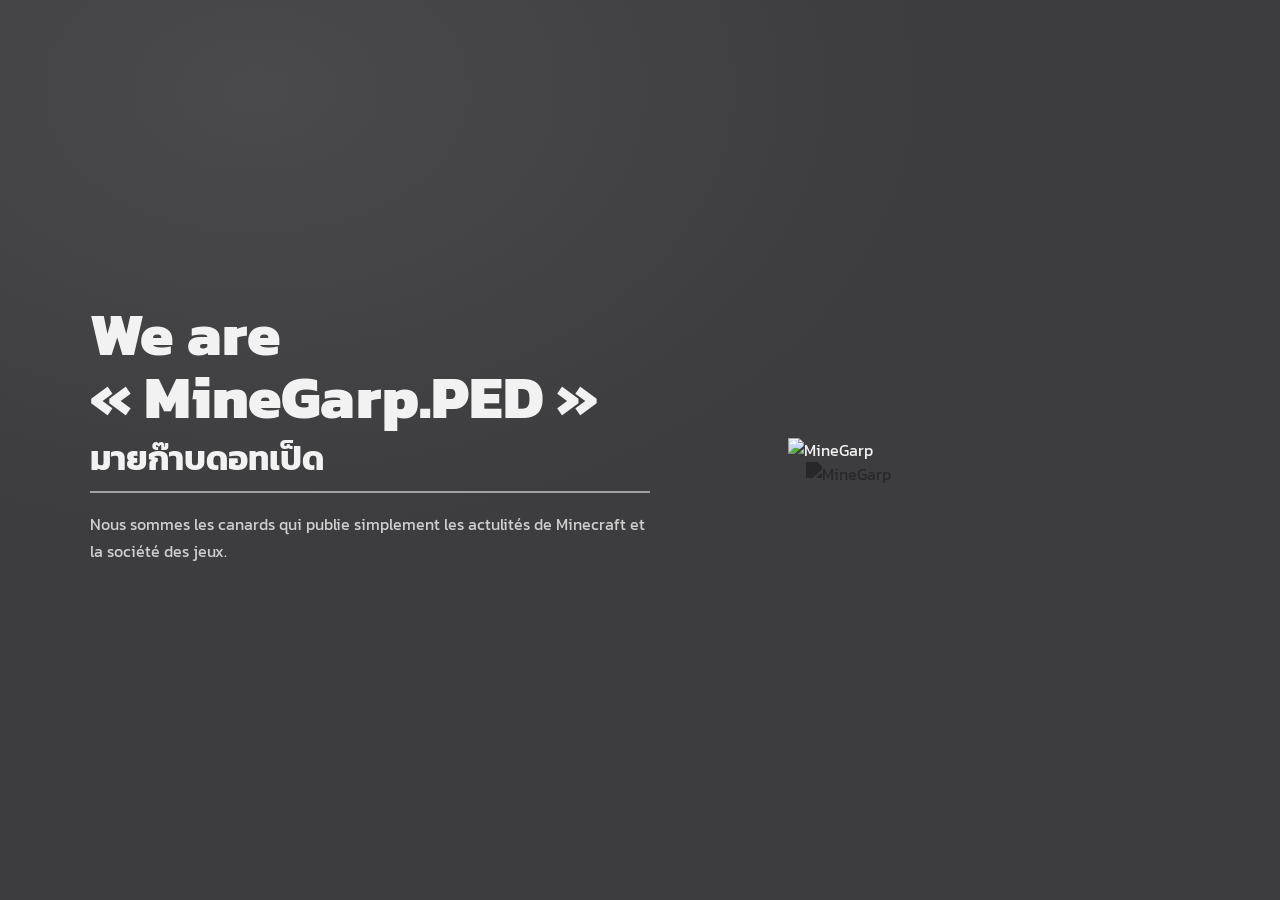
==== index.html @ 5e66fe19 "Update index.html" ====
<!DOCTYPE html>
<html lang="fr" data-qb-installed="true">
    <head>
        <meta charset="UTF-8">
        <meta name="viewport" content="width-device-width, initial-scale=1">
        <title>Accueil — MineGarp</title>
        <link rel="preconnect" href="https://fonts.googleapis.com">
        <link rel="preconnect" href="https://fonts.gstatic.com" crossorigin>
        <link href="https://fonts.googleapis.com/css2?family=Kanit:wght@300;400;600;700;800&display=swap" rel="stylesheet">
        <style>
      :root {
        --bg: #3d3d3f;
        --panel: #2f2f31;
        --text: #f2f2f2;
        --muted: #cfcfcf;
        --accent: #e5e5e5;
      }

      * {
        box-sizing: border-box;
      }

      body {
        margin: 0;
        min-height: 100vh;
        display: flex;
        align-items: center;
        justify-content: center;
        font-family: "Kanit", "Noto Sans Thai", "Segoe UI", system-ui, sans-serif;
        background: radial-gradient(1200px 800px at 20% 10%, #4a4a4d 0%, var(--bg) 55%);
        color: var(--text);
      }

      .page {
        width: min(1100px, 92vw);
        display: grid;
        grid-template-columns: 1.1fr 0.9fr;
        align-items: center;
        gap: 24px;
        padding: 32px 0;
      }

      .delta {
        max-width: 560px;
      }

      h1 {
        margin: 0 0 4px;
        font-size: clamp(36px, 6vw, 60px);
        line-height: 1.05;
        font-weight: 800;
        letter-spacing: 0.2px;
      }

      .soustitre {
        display: flex;
        flex-direction: column;
        gap: 8px;
        margin-bottom: 18px;
      }

      .sousnom {
        font-size: clamp(22px, 3.2vw, 34px);
        font-weight: 700;
      }

      .ligne {
        height: 2px;
        width: 100%;
        background: var(--accent);
        opacity: 0.6;
      }

      .description {
        font-size: 16px;
        line-height: 1.7;
        color: var(--muted);
        margin: 0 0 32px;
      }

      .social {
        font-size: 16px;
        line-height: 1.8;
      }

      .social strong {
        display: block;
        margin-bottom: 12px;
        font-weight: 700;
      }

      .social-description {
        margin: 0 0 14px;
        color: var(--muted);
      }

      .social-buttons {
        display: grid;
        grid-template-columns: repeat(2, minmax(0, 1fr));
        gap: 6px;
        margin-bottom: 18px;
      }

      .button {
        display: inline-flex;
        align-items: center;
        gap: 10px;
        padding: 2px 0;
        text-decoration: none;
        color: var(--muted);
        border: none;
        background: transparent;
        transition: transform 0.2s ease, color 0.2s ease;
        animation: fade-up 0.5s ease both;
      }

      .button:hover {
        transform: translateY(-1px);
        color: var(--accent);
      }

      .icon {
        width: 18px;
        height: 18px;
        color: var(--muted);
        flex: 0 0 auto;
      }

      .button:hover .icon {
        color: var(--accent);
      }

      .button span {
        position: relative;
      }

      .button span::after {
        content: "";
        position: absolute;
        left: 0;
        bottom: -2px;
        width: 100%;
        height: 1px;
        background: currentColor;
        opacity: 0;
        transform: scaleX(0.6);
        transform-origin: left;
        transition: opacity 0.2s ease, transform 0.2s ease;
      }

      .button:hover span::after {
        opacity: 0.5;
        transform: scaleX(1);
      }

      .social-buttons .button:nth-child(1) { animation-delay: 0.04s; }
      .social-buttons .button:nth-child(2) { animation-delay: 0.08s; }
      .social-buttons .button:nth-child(3) { animation-delay: 0.12s; }
      .social-buttons .button:nth-child(4) { animation-delay: 0.16s; }
      .social-buttons .button:nth-child(5) { animation-delay: 0.2s; }
      .social-buttons .button:nth-child(6) { animation-delay: 0.24s; }
      .social-buttons .button:nth-child(7) { animation-delay: 0.28s; }
      .social-buttons .button:nth-child(8) { animation-delay: 0.32s; }
      .social-buttons .button:nth-child(9) { animation-delay: 0.36s; }

      .footer-note {
        margin-top: 12px;
        font-size: 13px;
        color: var(--muted);
      }

      .contact-card {
        margin-top: 26px;
        background: linear-gradient(180deg, #3a3a3c, #303033);
        border-radius: 12px;
        padding: 18px 20px;
        box-shadow: 0 8px 30px rgba(0, 0, 0, 0.35);
        border: 1px solid rgba(255, 255, 255, 0.05);
        display: block;
        text-decoration: none;
        color: inherit;
        transition: transform 0.2s ease, border-color 0.2s ease;
      }

      .contact-card:hover {
        transform: translateY(-1px);
        border-color: rgba(255, 255, 255, 0.2);
      }

      .contact-title {
        font-size: 14px;
        letter-spacing: 1px;
        color: var(--muted);
        margin-bottom: 6px;
      }

      .contact-email {
        font-size: 22px;
        font-weight: 700;
      }

      .mascot-wrap {
        display: flex;
        align-items: center;
        justify-content: center;
      }

      .mascot {
        width: min(320px, 70vw);
        height: auto;
        filter: drop-shadow(18px 24px 0 rgba(0, 0, 0, 0.35));
        animation: float-in 0.8s ease 0.1s both;
      }

      .hero {
        animation: fade-up 0.6s ease both;
      }

      @keyframes fade-up {
        from {
          opacity: 0;
          transform: translateY(10px);
        }
        to {
          opacity: 1;
          transform: translateY(0);
        }
      }

      @keyframes float-in {
        from {
          opacity: 0;
          transform: translateY(12px) scale(0.98);
        }
        to {
          opacity: 1;
          transform: translateY(0) scale(1);
        }
      }

      @media (prefers-reduced-motion: reduce) {
        .hero,
        .mascot,
        .button {
          animation: none;
        }

        .button {
          transition: none;
        }
      }

      @media (max-width: 900px) {
        body {
          align-items: flex-start;
        }

        .page {
          grid-template-columns: 1fr;
          padding: 48px 0 64px;
        }

        .mascot-wrap {
          order: -1;
          justify-content: flex-start;
        }

        .mascot {
          width: min(260px, 70vw);
        }
      }
    </style>
    </head>
    <body>
        <main class="page">
            <section class="delta">
                <h1>We are <br>« MineGarp.PED »</h1>
                <div class="soustitre">
                    <div class="sousnom">มายก๊าบดอทเป็ด</div>
                    <div class="ligne"></div>
                </div>
                <p class="description">Nous sommes les canards qui publie simplement les actulités de Minecraft et la société des jeux.</p>
            </section>
             <div class="mascot-wrap">
                <img class="mascot" src="assets/MineGarp-no-BG.png" alt="MineGarp">
             </div>
        </main>
    </body>
</html>
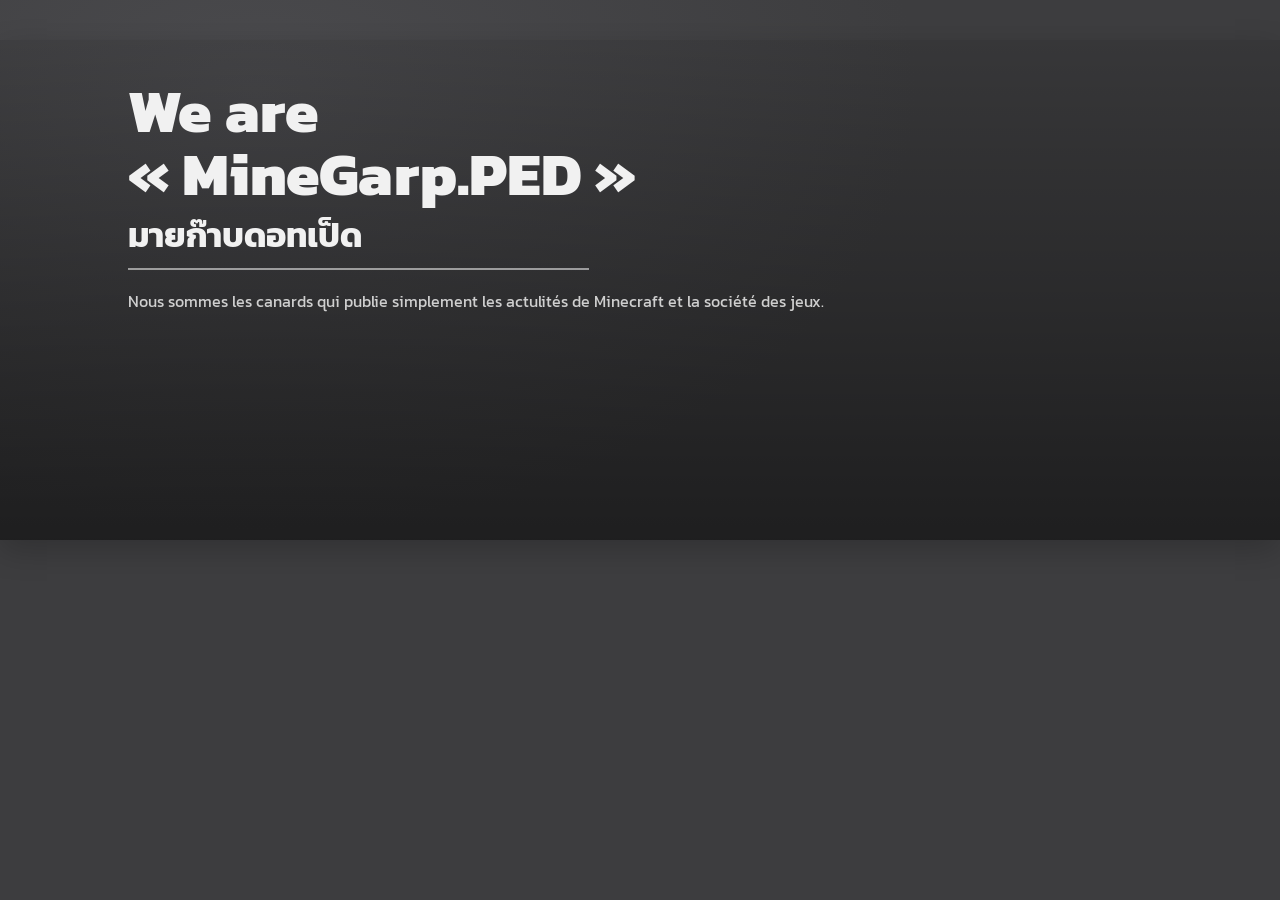
==== commit 7acf981b: "Update index.html" ====
--- a/index.html
+++ b/index.html
@@ -22,13 +22,41 @@
 
       body {
         margin: 0;
+        padding: 0;
         min-height: 100vh;
-        display: flex;
-        align-items: center;
-        justify-content: center;
+        display: block; 
         font-family: "Kanit", "Noto Sans Thai", "Segoe UI", system-ui, sans-serif;
         background: radial-gradient(1200px 800px at 20% 10%, #4a4a4d 0%, var(--bg) 55%);
         color: var(--text);
+        overflow-x: hidden;
+      }
+
+      .container {
+        display: flex;
+        flex-direction: column;
+        align-items: center;
+        padding: 40px 0;
+      }
+
+      .text-bg-shape {
+        width: 100%;
+        margin-top: 0;
+        margin-left: 0;
+        margin-right: 0;
+
+        min-height: 500px;
+        background-image: url('BannerPED.png'); 
+        background-size: cover; 
+        background-position: center;
+        background-repeat: no-repeat;
+        background: linear-gradient(rgba(0, 0, 0, 0.1), rgba(0, 0, 0, 0.5)), url('images/BannerPed.png');
+        background-size: cover;
+        background-position: center;
+        color: #F1F1F1; /* ต้องใส่สีเข้มเพราะพื้นหลังสว่าง */
+        padding: 40px 10%;
+        margin-bottom: 50px; /* ระยะห่างก่อนถึงเนื้อหาถัดไป */
+        border-radius: 0px;
+        box-shadow: 0 10px 30px rgba(0,0,0,0.2);
       }
 
       .page {
@@ -44,6 +72,14 @@
         max-width: 560px;
       }
 
+      .content-box {
+        padding-top: 100px;
+        padding-bottom: 100px;
+        background: #f4f4f4;
+        color: #333;
+        text-align: center;
+      }
+
       h1 {
         margin: 0 0 4px;
         font-size: clamp(36px, 6vw, 60px);
@@ -62,6 +98,13 @@
       .sousnom {
         font-size: clamp(22px, 3.2vw, 34px);
         font-weight: 700;
+      }
+
+      .ligne-top {
+        height: 2px;
+        width: 45%;
+        background: var(--accent);
+        opacity: 0.6;
       }
 
       .ligne {
@@ -272,18 +315,15 @@
     </style>
     </head>
     <body>
-        <main class="page">
-            <section class="delta">
-                <h1>We are <br>« MineGarp.PED »</h1>
-                <div class="soustitre">
-                    <div class="sousnom">มายก๊าบดอทเป็ด</div>
-                    <div class="ligne"></div>
-                </div>
-                <p class="description">Nous sommes les canards qui publie simplement les actulités de Minecraft et la société des jeux.</p>
-            </section>
-             <div class="mascot-wrap">
-                <img class="mascot" src="assets/MineGarp-no-BG.png" alt="MineGarp">
-             </div>
-        </main>
-    </body>
-</html>
+  <div class="container"> 
+    
+    <div class="text-bg-shape">
+      <h1>We are <br>« MineGarp.PED »</h1>
+        <div class="soustitre">
+          <div class="sousnom">มายก๊าบดอทเป็ด</div>
+          <div class="ligne-top"></div>
+        </div>
+        <p class="description">Nous sommes les canards qui publie simplement les actulités de Minecraft et la société des jeux.</p>
+    </div>
+  </div>
+</body>
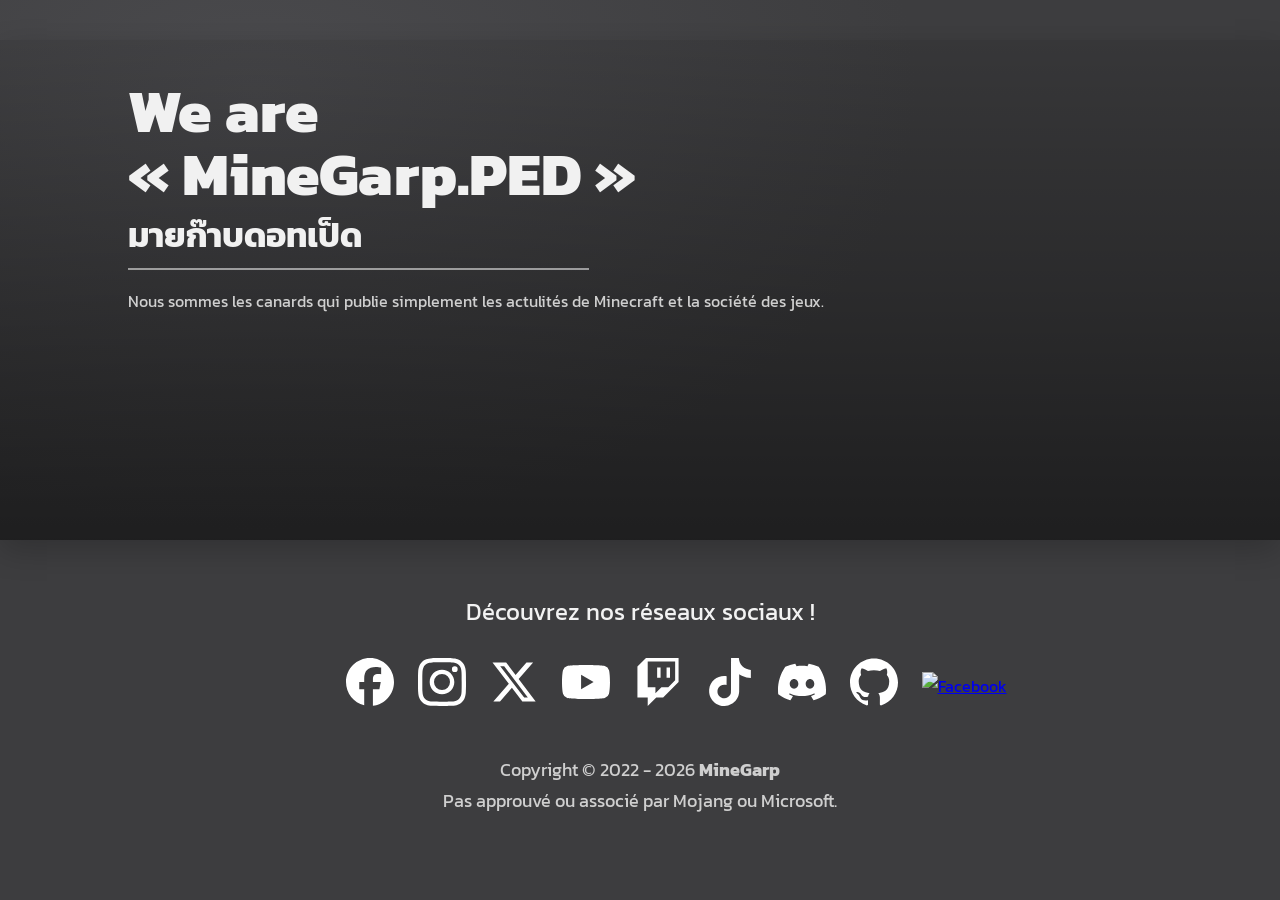
==== commit 2e2ac38a: "Update index.html" ====
--- a/index.html
+++ b/index.html
@@ -49,7 +49,7 @@
         background-size: cover; 
         background-position: center;
         background-repeat: no-repeat;
-        background: linear-gradient(rgba(0, 0, 0, 0.1), rgba(0, 0, 0, 0.5)), url('images/BannerPed.png');
+        background: linear-gradient(rgba(0, 0, 0, 0.1), rgba(0, 0, 0, 0.5)), url('BannerPED.png');
         background-size: cover;
         background-position: center;
         color: #F1F1F1; /* ต้องใส่สีเข้มเพราะพื้นหลังสว่าง */
@@ -88,6 +88,14 @@
         letter-spacing: 0.2px;
       }
 
+      .h2 {
+        margin: 0 0 4px;
+        font-size: clamp(36px, 6vw, 60px);
+        line-height: 1.05;
+        font-weight: 800;
+        letter-spacing: 0.2px;
+      }
+
       .soustitre {
         display: flex;
         flex-direction: column;
@@ -120,198 +128,48 @@
         color: var(--muted);
         margin: 0 0 32px;
       }
-
-      .social {
+      
+      .titlelink {
+        font-size: 24px;
+        text-align: center;
+        padding-bottom: 25px;
+      }
+
+      .socialmedia {
         font-size: 16px;
         line-height: 1.8;
-      }
-
-      .social strong {
+        align-items: center;
+      }
+
+      .socialbuttons {
         display: block;
-        margin-bottom: 12px;
-        font-weight: 700;
-      }
-
-      .social-description {
-        margin: 0 0 14px;
+        width: 48px;  /* ลองปรับตัวเลขนี้ */
+        color: white;
+      }
+
+      .social-icon svg {
+        width: 100%;
+        height: auto;
+        display: block;
+        color: white;
+      }
+
+      .social-link {
+        display: flex;
+        align-items: center;
+        gap: 24px;
+        flex-wrap: nowrap;
+      }
+
+      .foot {
+        font-size: 18px;
+        line-height: 1.7;
         color: var(--muted);
-      }
-
-      .social-buttons {
-        display: grid;
-        grid-template-columns: repeat(2, minmax(0, 1fr));
-        gap: 6px;
-        margin-bottom: 18px;
-      }
-
-      .button {
-        display: inline-flex;
-        align-items: center;
-        gap: 10px;
-        padding: 2px 0;
-        text-decoration: none;
-        color: var(--muted);
-        border: none;
-        background: transparent;
-        transition: transform 0.2s ease, color 0.2s ease;
-        animation: fade-up 0.5s ease both;
-      }
-
-      .button:hover {
-        transform: translateY(-1px);
-        color: var(--accent);
-      }
-
-      .icon {
-        width: 18px;
-        height: 18px;
-        color: var(--muted);
-        flex: 0 0 auto;
-      }
-
-      .button:hover .icon {
-        color: var(--accent);
-      }
-
-      .button span {
-        position: relative;
-      }
-
-      .button span::after {
-        content: "";
-        position: absolute;
-        left: 0;
-        bottom: -2px;
-        width: 100%;
-        height: 1px;
-        background: currentColor;
-        opacity: 0;
-        transform: scaleX(0.6);
-        transform-origin: left;
-        transition: opacity 0.2s ease, transform 0.2s ease;
-      }
-
-      .button:hover span::after {
-        opacity: 0.5;
-        transform: scaleX(1);
-      }
-
-      .social-buttons .button:nth-child(1) { animation-delay: 0.04s; }
-      .social-buttons .button:nth-child(2) { animation-delay: 0.08s; }
-      .social-buttons .button:nth-child(3) { animation-delay: 0.12s; }
-      .social-buttons .button:nth-child(4) { animation-delay: 0.16s; }
-      .social-buttons .button:nth-child(5) { animation-delay: 0.2s; }
-      .social-buttons .button:nth-child(6) { animation-delay: 0.24s; }
-      .social-buttons .button:nth-child(7) { animation-delay: 0.28s; }
-      .social-buttons .button:nth-child(8) { animation-delay: 0.32s; }
-      .social-buttons .button:nth-child(9) { animation-delay: 0.36s; }
-
-      .footer-note {
-        margin-top: 12px;
-        font-size: 13px;
-        color: var(--muted);
-      }
-
-      .contact-card {
-        margin-top: 26px;
-        background: linear-gradient(180deg, #3a3a3c, #303033);
-        border-radius: 12px;
-        padding: 18px 20px;
-        box-shadow: 0 8px 30px rgba(0, 0, 0, 0.35);
-        border: 1px solid rgba(255, 255, 255, 0.05);
-        display: block;
-        text-decoration: none;
-        color: inherit;
-        transition: transform 0.2s ease, border-color 0.2s ease;
-      }
-
-      .contact-card:hover {
-        transform: translateY(-1px);
-        border-color: rgba(255, 255, 255, 0.2);
-      }
-
-      .contact-title {
-        font-size: 14px;
-        letter-spacing: 1px;
-        color: var(--muted);
-        margin-bottom: 6px;
-      }
-
-      .contact-email {
-        font-size: 22px;
-        font-weight: 700;
-      }
-
-      .mascot-wrap {
-        display: flex;
-        align-items: center;
-        justify-content: center;
-      }
-
-      .mascot {
-        width: min(320px, 70vw);
-        height: auto;
-        filter: drop-shadow(18px 24px 0 rgba(0, 0, 0, 0.35));
-        animation: float-in 0.8s ease 0.1s both;
-      }
-
-      .hero {
-        animation: fade-up 0.6s ease both;
-      }
-
-      @keyframes fade-up {
-        from {
-          opacity: 0;
-          transform: translateY(10px);
-        }
-        to {
-          opacity: 1;
-          transform: translateY(0);
-        }
-      }
-
-      @keyframes float-in {
-        from {
-          opacity: 0;
-          transform: translateY(12px) scale(0.98);
-        }
-        to {
-          opacity: 1;
-          transform: translateY(0) scale(1);
-        }
-      }
-
-      @media (prefers-reduced-motion: reduce) {
-        .hero,
-        .mascot,
-        .button {
-          animation: none;
-        }
-
-        .button {
-          transition: none;
-        }
-      }
-
-      @media (max-width: 900px) {
-        body {
-          align-items: flex-start;
-        }
-
-        .page {
-          grid-template-columns: 1fr;
-          padding: 48px 0 64px;
-        }
-
-        .mascot-wrap {
-          order: -1;
-          justify-content: flex-start;
-        }
-
-        .mascot {
-          width: min(260px, 70vw);
-        }
-      }
+        margin: 0 0 32px;
+        text-align: center;
+        padding-bottom: 25px;
+      }
+
     </style>
     </head>
     <body>
@@ -325,5 +183,66 @@
         </div>
         <p class="description">Nous sommes les canards qui publie simplement les actulités de Minecraft et la société des jeux.</p>
     </div>
-  </div>
+
+    <section class="socialmedia">
+      <div class="titlelink">Découvrez nos réseaux sociaux !</div>
+        <div class="social-link">
+          <div class="socialbuttons"></div>
+            <a href="https://facebook.com/MineGarpv2" class="socialbuttons">
+              <svg fill="currentColor" xmlns="http://www.w3.org/2000/svg" viewBox="0 0 512 512">
+                <path d="M512 256C512 114.6 397.4 0 256 0S0 114.6 0 256C0 376 82.7 476.8 194.2 504.5V334.2H141.4V256h52.8V222.3c0-87.1 39.4-127.5 125-127.5c16.2 0 44.2 3.2 55.7 6.4V172c-6-.6-16.5-1-29.6-1c-42 0-58.2 15.9-58.2 57.2V256h83.6l-14.4 78.2H287V510.1C413.8 494.8 512 386.9 512 256h0z"/>
+              </svg>
+            </a>
+
+            <a href="https://instagram.com/minegarp/" class="socialbuttons">
+              <svg fill="currentColor" role="img" viewBox="0 0 24 24" xmlns="http://www.w3.org/2000/svg">
+                <path d="M7.0301.084c-1.2768.0602-2.1487.264-2.911.5634-.7888.3075-1.4575.72-2.1228 1.3877-.6652.6677-1.075 1.3368-1.3802 2.127-.2954.7638-.4956 1.6365-.552 2.914-.0564 1.2775-.0689 1.6882-.0626 4.947.0062 3.2586.0206 3.6671.0825 4.9473.061 1.2765.264 2.1482.5635 2.9107.308.7889.72 1.4573 1.388 2.1228.6679.6655 1.3365 1.0743 2.1285 1.38.7632.295 1.6361.4961 2.9134.552 1.2773.056 1.6884.069 4.9462.0627 3.2578-.0062 3.668-.0207 4.9478-.0814 1.28-.0607 2.147-.2652 2.9098-.5633.7889-.3086 1.4578-.72 2.1228-1.3881.665-.6682 1.0745-1.3378 1.3795-2.1284.2957-.7632.4966-1.636.552-2.9124.056-1.2809.0692-1.6898.063-4.948-.0063-3.2583-.021-3.6668-.0817-4.9465-.0607-1.2797-.264-2.1487-.5633-2.9117-.3084-.7889-.72-1.4568-1.3876-2.1228C21.2982 1.33 20.628.9208 19.8378.6165 19.074.321 18.2017.1197 16.9244.0645 15.6471.0093 15.236-.005 11.977.0014 8.718.0076 8.31.0215 7.0301.0839m.1402 21.6932c-1.17-.0509-1.8053-.2453-2.2287-.408-.5606-.216-.96-.4771-1.3819-.895-.422-.4178-.6811-.8186-.9-1.378-.1644-.4234-.3624-1.058-.4171-2.228-.0595-1.2645-.072-1.6442-.079-4.848-.007-3.2037.0053-3.583.0607-4.848.05-1.169.2456-1.805.408-2.2282.216-.5613.4762-.96.895-1.3816.4188-.4217.8184-.6814 1.3783-.9003.423-.1651 1.0575-.3614 2.227-.4171 1.2655-.06 1.6447-.072 4.848-.079 3.2033-.007 3.5835.005 4.8495.0608 1.169.0508 1.8053.2445 2.228.408.5608.216.96.4754 1.3816.895.4217.4194.6816.8176.9005 1.3787.1653.4217.3617 1.056.4169 2.2263.0602 1.2655.0739 1.645.0796 4.848.0058 3.203-.0055 3.5834-.061 4.848-.051 1.17-.245 1.8055-.408 2.2294-.216.5604-.4763.96-.8954 1.3814-.419.4215-.8181.6811-1.3783.9-.4224.1649-1.0577.3617-2.2262.4174-1.2656.0595-1.6448.072-4.8493.079-3.2045.007-3.5825-.006-4.848-.0608M16.953 5.5864A1.44 1.44 0 1 0 18.39 4.144a1.44 1.44 0 0 0-1.437 1.4424M5.8385 12.012c.0067 3.4032 2.7706 6.1557 6.173 6.1493 3.4026-.0065 6.157-2.7701 6.1506-6.1733-.0065-3.4032-2.771-6.1565-6.174-6.1498-3.403.0067-6.156 2.771-6.1496 6.1738M8 12.0077a4 4 0 1 1 4.008 3.9921A3.9996 3.9996 0 0 1 8 12.0077"/>
+              </svg>
+            </a>
+
+            <a href="https://x.com/MineGarp" class="socialbuttons">
+            <svg fill="currentColor" xmlns="http://www.w3.org/2000/svg" viewBox="0 0 512 512">
+              <path d="M389.2 48h70.6L305.6 224.2 487 464H345L233.7 318.6 106.5 464H35.8L200.7 275.5 26.8 48H172.4L272.9 180.9 389.2 48zM364.4 421.8h39.1L151.1 88h-42L364.4 421.8z"/>
+            </svg>
+            </a>
+
+            <a href="https://youtube.com/@MineGarp" class="socialbuttons">
+            <svg fill="currentColor" role="img" viewBox="0 0 24 24" xmlns="http://www.w3.org/2000/svg">
+              <path d="M23.498 6.186a3.016 3.016 0 0 0-2.122-2.136C19.505 3.545 12 3.545 12 3.545s-7.505 0-9.377.505A3.017 3.017 0 0 0 .502 6.186C0 8.07 0 12 0 12s0 3.93.502 5.814a3.016 3.016 0 0 0 2.122 2.136c1.871.505 9.376.505 9.376.505s7.505 0 9.377-.505a3.015 3.015 0 0 0 2.122-2.136C24 15.93 24 12 24 12s0-3.93-.502-5.814zM9.545 15.568V8.432L15.818 12l-6.273 3.568z"/>
+            </svg>
+            </a>
+
+            <a href="https://twitch.com/MineGarp" class="socialbuttons">
+            <svg fill="currentColor" role="img" viewBox="0 0 24 24" xmlns="http://www.w3.org/2000/svg">
+              <path d="M11.571 4.714h1.715v5.143H11.57zm4.715 0H18v5.143h-1.714zM6 0L1.714 4.286v15.428h5.143V24l4.286-4.286h3.428L22.286 12V0zm14.571 11.143l-3.428 3.428h-3.429l-3 3v-3H6.857V1.714h13.714Z"/>
+            </svg>
+            </a>
+            
+            <a href="https://tiktok.com/@minegarp" class="socialbuttons">
+            <svg fill="currentColor" role="img" viewBox="0 0 24 24" xmlns="http://www.w3.org/2000/svg">
+              <path d="M12.525.02c1.31-.02 2.61-.01 3.91-.02.08 1.53.63 3.09 1.75 4.17 1.12 1.11 2.7 1.62 4.24 1.79v4.03c-1.44-.05-2.89-.35-4.2-.97-.57-.26-1.1-.59-1.62-.93-.01 2.92.01 5.84-.02 8.75-.08 1.4-.54 2.79-1.35 3.94-1.31 1.92-3.58 3.17-5.91 3.21-1.43.08-2.86-.31-4.08-1.03-2.02-1.19-3.44-3.37-3.65-5.71-.02-.5-.03-1-.01-1.49.18-1.9 1.12-3.72 2.58-4.96 1.66-1.44 3.98-2.13 6.15-1.72.02 1.48-.04 2.96-.04 4.44-.99-.32-2.15-.23-3.02.37-.63.41-1.11 1.04-1.36 1.75-.21.51-.15 1.07-.14 1.61.24 1.64 1.82 3.02 3.5 2.87 1.12-.01 2.19-.66 2.77-1.61.19-.33.4-.67.41-1.06.1-1.79.06-3.57.07-5.36.01-4.03-.01-8.05.02-12.07z"/>
+            </svg>
+            </a>
+
+            <a href="https://discord.com/invite/mvZChPs72R" class="socialbuttons">
+            <svg fill="currentColor" role="img" viewBox="0 0 24 24" xmlns="http://www.w3.org/2000/svg">
+              <path d="M20.317 4.3698a19.7913 19.7913 0 00-4.8851-1.5152.0741.0741 0 00-.0785.0371c-.211.3753-.4447.8648-.6083 1.2495-1.8447-.2762-3.68-.2762-5.4868 0-.1636-.3933-.4058-.8742-.6177-1.2495a.077.077 0 00-.0785-.037 19.7363 19.7363 0 00-4.8852 1.515.0699.0699 0 00-.0321.0277C.5334 9.0458-.319 13.5799.0992 18.0578a.0824.0824 0 00.0312.0561c2.0528 1.5076 4.0413 2.4228 5.9929 3.0294a.0777.0777 0 00.0842-.0276c.4616-.6304.8731-1.2952 1.226-1.9942a.076.076 0 00-.0416-.1057c-.6528-.2476-1.2743-.5495-1.8722-.8923a.077.077 0 01-.0076-.1277c.1258-.0943.2517-.1923.3718-.2914a.0743.0743 0 01.0776-.0105c3.9278 1.7933 8.18 1.7933 12.0614 0a.0739.0739 0 01.0785.0095c.1202.099.246.1981.3728.2924a.077.077 0 01-.0066.1276 12.2986 12.2986 0 01-1.873.8914.0766.0766 0 00-.0407.1067c.3604.698.7719 1.3628 1.225 1.9932a.076.076 0 00.0842.0286c1.961-.6067 3.9495-1.5219 6.0023-3.0294a.077.077 0 00.0313-.0552c.5004-5.177-.8382-9.6739-3.5485-13.6604a.061.061 0 00-.0312-.0286zM8.02 15.3312c-1.1825 0-2.1569-1.0857-2.1569-2.419 0-1.3332.9555-2.4189 2.157-2.4189 1.2108 0 2.1757 1.0952 2.1568 2.419 0 1.3332-.9555 2.4189-2.1569 2.4189zm7.9748 0c-1.1825 0-2.1569-1.0857-2.1569-2.419 0-1.3332.9554-2.4189 2.1569-2.4189 1.2108 0 2.1757 1.0952 2.1568 2.419 0 1.3332-.946 2.4189-2.1568 2.4189Z"/>
+            </svg>
+            </a>
+
+            <a href="https://github.com/MineGarp" class="socialbuttons">
+            <svg fill="currentColor" role="img" viewBox="0 0 24 24" xmlns="http://www.w3.org/2000/svg">
+              <path d="M12 .297c-6.63 0-12 5.373-12 12 0 5.303 3.438 9.8 8.205 11.385.6.113.82-.258.82-.577 0-.285-.01-1.04-.015-2.04-3.338.724-4.042-1.61-4.042-1.61C4.422 18.07 3.633 17.7 3.633 17.7c-1.087-.744.084-.729.084-.729 1.205.084 1.838 1.236 1.838 1.236 1.07 1.835 2.809 1.305 3.495.998.108-.776.417-1.305.76-1.605-2.665-.3-5.466-1.332-5.466-5.93 0-1.31.465-2.38 1.235-3.22-.135-.303-.54-1.523.105-3.176 0 0 1.005-.322 3.3 1.23.96-.267 1.98-.399 3-.405 1.02.006 2.04.138 3 .405 2.28-1.552 3.285-1.23 3.285-1.23.645 1.653.24 2.873.12 3.176.765.84 1.23 1.91 1.23 3.22 0 4.61-2.805 5.625-5.475 5.92.42.36.81 1.096.81 2.22 0 1.606-.015 2.896-.015 3.286 0 .315.21.69.825.57C20.565 22.092 24 17.592 24 12.297c0-6.627-5.373-12-12-12"/>
+            </svg>
+            </a>
+
+            <a href="https://mc-th.org/members/minegarp.41973" class="social-icon">
+            <img src="logo-192.png" alt="Facebook" width="64" height="64">
+            </a>
+        </div>
+      </div>
+    </section>
+
+    <section class="foot">
+      <div class="foot">Copyright © 2022 - 2026 <b>MineGarp</b> <br>Pas approuvé ou associé par Mojang ou Microsoft.</div>
 </body>
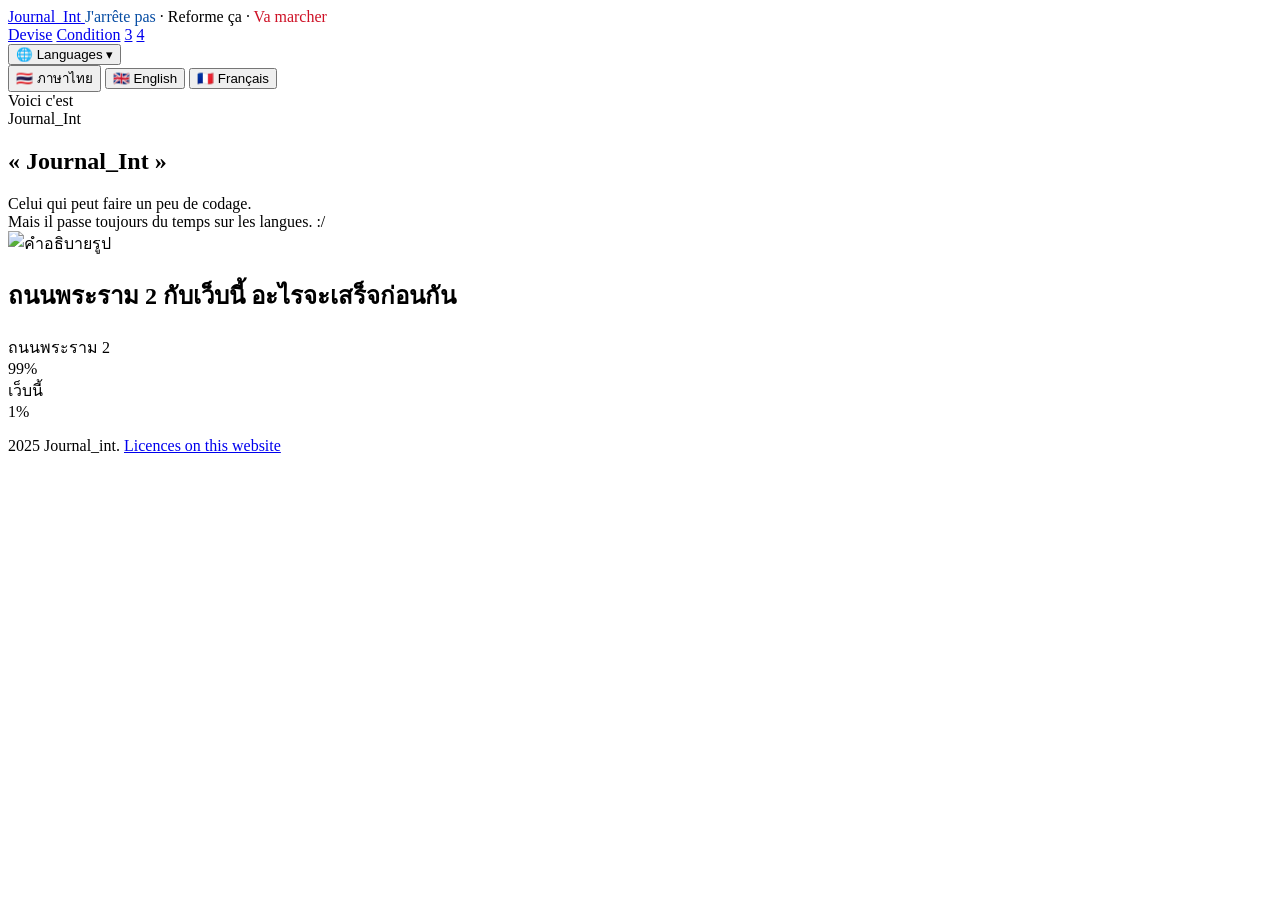
==== commit fbc71f9b: "Update index.html" ====
--- a/index.html
+++ b/index.html
@@ -1,248 +1,84 @@
 <!DOCTYPE html>
-<html lang="fr" data-qb-installed="true">
-    <head>
-        <meta charset="UTF-8">
-        <meta name="viewport" content="width-device-width, initial-scale=1">
-        <title>Accueil — MineGarp</title>
-        <link rel="preconnect" href="https://fonts.googleapis.com">
-        <link rel="preconnect" href="https://fonts.gstatic.com" crossorigin>
-        <link href="https://fonts.googleapis.com/css2?family=Kanit:wght@300;400;600;700;800&display=swap" rel="stylesheet">
-        <style>
-      :root {
-        --bg: #3d3d3f;
-        --panel: #2f2f31;
-        --text: #f2f2f2;
-        --muted: #cfcfcf;
-        --accent: #e5e5e5;
-      }
+<html lang="fr">
+  <head>
+    <meta charset="UTF-8">
+    <meta name="viewport" content="width=device-width, initial-scale=1.0">
+    <title>Bienvenue à Journal_int</title>
+    <link rel="stylesheet" href="style.css">
+    <link rel="preconnect" href="https://fonts.googleapis.com">
+  <link href="https://fonts.googleapis.com/css2?family=Google+Sans:wght@400;500;700&display=swap" rel="stylesheet">
+  <link href="https://fonts.googleapis.com/css2?family=EB+Garamond:wght@400;500;700&display=swap" rel="stylesheet">
+  </head>
 
-      * {
-        box-sizing: border-box;
-      }
+  <body>
+    <section class="coquillages">
+      <header class="nav">
+            <div class="navtitle-group">
+                <a class="navtitle" href="#">
+                    <span>Journal_Int</span>
+                </a>
+                <a class="navtitle-sub">
+                    <span style="color: #064ca3;">J'arrête pas</span> · Reforme ça · <span style="color: #CE1126;">Va marcher</span>
+                </a>
+            </div>
+            <nav class="navpro">
+                  <a href="devise.html">Devise</a>
+                  <a href="licenses.html">Condition</a>
+                  <a href="#minecraft">3</a>
+                  <a href="#logs">4</a>
+                  <div class="lang-switcher">
+                        <button class="lang-btn" onclick="toggleLangMenu(this)">🌐 Languages ▾</button>
+                        <div id="lang-menu" class="lang-menu">
+                              <button class="lang-option" onclick="setLang('th')">🇹🇭 ภาษาไทย</button>
+                              <button class="lang-option" onclick="setLang('en')">🇬🇧 English</button>
+                              <button class="lang-option" onclick="setLang('fr')">🇫🇷 Français</button>
+                        </div>
+                  </div>
+            </nav>
+      </header>
+</section>
 
-      body {
-        margin: 0;
-        padding: 0;
-        min-height: 100vh;
-        display: block; 
-        font-family: "Kanit", "Noto Sans Thai", "Segoe UI", system-ui, sans-serif;
-        background: radial-gradient(1200px 800px at 20% 10%, #4a4a4d 0%, var(--bg) 55%);
-        color: var(--text);
-        overflow-x: hidden;
-      }
+    <section class="corps fade-in-load">
+        <div>
+                <div class="eyebrow">Voici c'est</div>
+                <div class="corps-text-bg">Journal_Int</div>
+                <h1 class="corpstext">« Journal_Int »</h1>
+                <div class="introd">Celui qui peut faire un peu de codage. <br>Mais il passe toujours du temps sur les langues. :/</div>
+        </div>
 
-      .container {
-        display: flex;
-        flex-direction: column;
-        align-items: center;
-        padding: 40px 0;
-      }
-
-      .text-bg-shape {
-        width: 100%;
-        margin-top: 0;
-        margin-left: 0;
-        margin-right: 0;
-
-        min-height: 500px;
-        background-image: url('BannerPED.png'); 
-        background-size: cover; 
-        background-position: center;
-        background-repeat: no-repeat;
-        background: linear-gradient(rgba(0, 0, 0, 0.1), rgba(0, 0, 0, 0.5)), url('BannerPED.png');
-        background-size: cover;
-        background-position: center;
-        color: #F1F1F1; /* ต้องใส่สีเข้มเพราะพื้นหลังสว่าง */
-        padding: 40px 10%;
-        margin-bottom: 50px; /* ระยะห่างก่อนถึงเนื้อหาถัดไป */
-        border-radius: 0px;
-        box-shadow: 0 10px 30px rgba(0,0,0,0.2);
-      }
-
-      .page {
-        width: min(1100px, 92vw);
-        display: grid;
-        grid-template-columns: 1.1fr 0.9fr;
-        align-items: center;
-        gap: 24px;
-        padding: 32px 0;
-      }
-
-      .delta {
-        max-width: 560px;
-      }
-
-      .content-box {
-        padding-top: 100px;
-        padding-bottom: 100px;
-        background: #f4f4f4;
-        color: #333;
-        text-align: center;
-      }
-
-      h1 {
-        margin: 0 0 4px;
-        font-size: clamp(36px, 6vw, 60px);
-        line-height: 1.05;
-        font-weight: 800;
-        letter-spacing: 0.2px;
-      }
-
-      .h2 {
-        margin: 0 0 4px;
-        font-size: clamp(36px, 6vw, 60px);
-        line-height: 1.05;
-        font-weight: 800;
-        letter-spacing: 0.2px;
-      }
-
-      .soustitre {
-        display: flex;
-        flex-direction: column;
-        gap: 8px;
-        margin-bottom: 18px;
-      }
-
-      .sousnom {
-        font-size: clamp(22px, 3.2vw, 34px);
-        font-weight: 700;
-      }
-
-      .ligne-top {
-        height: 2px;
-        width: 45%;
-        background: var(--accent);
-        opacity: 0.6;
-      }
-
-      .ligne {
-        height: 2px;
-        width: 100%;
-        background: var(--accent);
-        opacity: 0.6;
-      }
-
-      .description {
-        font-size: 16px;
-        line-height: 1.7;
-        color: var(--muted);
-        margin: 0 0 32px;
-      }
-      
-      .titlelink {
-        font-size: 24px;
-        text-align: center;
-        padding-bottom: 25px;
-      }
-
-      .socialmedia {
-        font-size: 16px;
-        line-height: 1.8;
-        align-items: center;
-      }
-
-      .socialbuttons {
-        display: block;
-        width: 48px;  /* ลองปรับตัวเลขนี้ */
-        color: white;
-      }
-
-      .social-icon svg {
-        width: 100%;
-        height: auto;
-        display: block;
-        color: white;
-      }
-
-      .social-link {
-        display: flex;
-        align-items: center;
-        gap: 24px;
-        flex-wrap: nowrap;
-      }
-
-      .foot {
-        font-size: 18px;
-        line-height: 1.7;
-        color: var(--muted);
-        margin: 0 0 32px;
-        text-align: center;
-        padding-bottom: 25px;
-      }
-
-    </style>
-    </head>
-    <body>
-  <div class="container"> 
-    
-    <div class="text-bg-shape">
-      <h1>We are <br>« MineGarp.PED »</h1>
-        <div class="soustitre">
-          <div class="sousnom">มายก๊าบดอทเป็ด</div>
-          <div class="ligne-top"></div>
+            <div class="corps-image-wrapper">
+            <img src="Images/Icon.png" alt="คำอธิบายรูป">
         </div>
-        <p class="description">Nous sommes les canards qui publie simplement les actulités de Minecraft et la société des jeux.</p>
-    </div>
-
-    <section class="socialmedia">
-      <div class="titlelink">Découvrez nos réseaux sociaux !</div>
-        <div class="social-link">
-          <div class="socialbuttons"></div>
-            <a href="https://facebook.com/MineGarpv2" class="socialbuttons">
-              <svg fill="currentColor" xmlns="http://www.w3.org/2000/svg" viewBox="0 0 512 512">
-                <path d="M512 256C512 114.6 397.4 0 256 0S0 114.6 0 256C0 376 82.7 476.8 194.2 504.5V334.2H141.4V256h52.8V222.3c0-87.1 39.4-127.5 125-127.5c16.2 0 44.2 3.2 55.7 6.4V172c-6-.6-16.5-1-29.6-1c-42 0-58.2 15.9-58.2 57.2V256h83.6l-14.4 78.2H287V510.1C413.8 494.8 512 386.9 512 256h0z"/>
-              </svg>
-            </a>
-
-            <a href="https://instagram.com/minegarp/" class="socialbuttons">
-              <svg fill="currentColor" role="img" viewBox="0 0 24 24" xmlns="http://www.w3.org/2000/svg">
-                <path d="M7.0301.084c-1.2768.0602-2.1487.264-2.911.5634-.7888.3075-1.4575.72-2.1228 1.3877-.6652.6677-1.075 1.3368-1.3802 2.127-.2954.7638-.4956 1.6365-.552 2.914-.0564 1.2775-.0689 1.6882-.0626 4.947.0062 3.2586.0206 3.6671.0825 4.9473.061 1.2765.264 2.1482.5635 2.9107.308.7889.72 1.4573 1.388 2.1228.6679.6655 1.3365 1.0743 2.1285 1.38.7632.295 1.6361.4961 2.9134.552 1.2773.056 1.6884.069 4.9462.0627 3.2578-.0062 3.668-.0207 4.9478-.0814 1.28-.0607 2.147-.2652 2.9098-.5633.7889-.3086 1.4578-.72 2.1228-1.3881.665-.6682 1.0745-1.3378 1.3795-2.1284.2957-.7632.4966-1.636.552-2.9124.056-1.2809.0692-1.6898.063-4.948-.0063-3.2583-.021-3.6668-.0817-4.9465-.0607-1.2797-.264-2.1487-.5633-2.9117-.3084-.7889-.72-1.4568-1.3876-2.1228C21.2982 1.33 20.628.9208 19.8378.6165 19.074.321 18.2017.1197 16.9244.0645 15.6471.0093 15.236-.005 11.977.0014 8.718.0076 8.31.0215 7.0301.0839m.1402 21.6932c-1.17-.0509-1.8053-.2453-2.2287-.408-.5606-.216-.96-.4771-1.3819-.895-.422-.4178-.6811-.8186-.9-1.378-.1644-.4234-.3624-1.058-.4171-2.228-.0595-1.2645-.072-1.6442-.079-4.848-.007-3.2037.0053-3.583.0607-4.848.05-1.169.2456-1.805.408-2.2282.216-.5613.4762-.96.895-1.3816.4188-.4217.8184-.6814 1.3783-.9003.423-.1651 1.0575-.3614 2.227-.4171 1.2655-.06 1.6447-.072 4.848-.079 3.2033-.007 3.5835.005 4.8495.0608 1.169.0508 1.8053.2445 2.228.408.5608.216.96.4754 1.3816.895.4217.4194.6816.8176.9005 1.3787.1653.4217.3617 1.056.4169 2.2263.0602 1.2655.0739 1.645.0796 4.848.0058 3.203-.0055 3.5834-.061 4.848-.051 1.17-.245 1.8055-.408 2.2294-.216.5604-.4763.96-.8954 1.3814-.419.4215-.8181.6811-1.3783.9-.4224.1649-1.0577.3617-2.2262.4174-1.2656.0595-1.6448.072-4.8493.079-3.2045.007-3.5825-.006-4.848-.0608M16.953 5.5864A1.44 1.44 0 1 0 18.39 4.144a1.44 1.44 0 0 0-1.437 1.4424M5.8385 12.012c.0067 3.4032 2.7706 6.1557 6.173 6.1493 3.4026-.0065 6.157-2.7701 6.1506-6.1733-.0065-3.4032-2.771-6.1565-6.174-6.1498-3.403.0067-6.156 2.771-6.1496 6.1738M8 12.0077a4 4 0 1 1 4.008 3.9921A3.9996 3.9996 0 0 1 8 12.0077"/>
-              </svg>
-            </a>
-
-            <a href="https://x.com/MineGarp" class="socialbuttons">
-            <svg fill="currentColor" xmlns="http://www.w3.org/2000/svg" viewBox="0 0 512 512">
-              <path d="M389.2 48h70.6L305.6 224.2 487 464H345L233.7 318.6 106.5 464H35.8L200.7 275.5 26.8 48H172.4L272.9 180.9 389.2 48zM364.4 421.8h39.1L151.1 88h-42L364.4 421.8z"/>
-            </svg>
-            </a>
-
-            <a href="https://youtube.com/@MineGarp" class="socialbuttons">
-            <svg fill="currentColor" role="img" viewBox="0 0 24 24" xmlns="http://www.w3.org/2000/svg">
-              <path d="M23.498 6.186a3.016 3.016 0 0 0-2.122-2.136C19.505 3.545 12 3.545 12 3.545s-7.505 0-9.377.505A3.017 3.017 0 0 0 .502 6.186C0 8.07 0 12 0 12s0 3.93.502 5.814a3.016 3.016 0 0 0 2.122 2.136c1.871.505 9.376.505 9.376.505s7.505 0 9.377-.505a3.015 3.015 0 0 0 2.122-2.136C24 15.93 24 12 24 12s0-3.93-.502-5.814zM9.545 15.568V8.432L15.818 12l-6.273 3.568z"/>
-            </svg>
-            </a>
-
-            <a href="https://twitch.com/MineGarp" class="socialbuttons">
-            <svg fill="currentColor" role="img" viewBox="0 0 24 24" xmlns="http://www.w3.org/2000/svg">
-              <path d="M11.571 4.714h1.715v5.143H11.57zm4.715 0H18v5.143h-1.714zM6 0L1.714 4.286v15.428h5.143V24l4.286-4.286h3.428L22.286 12V0zm14.571 11.143l-3.428 3.428h-3.429l-3 3v-3H6.857V1.714h13.714Z"/>
-            </svg>
-            </a>
-            
-            <a href="https://tiktok.com/@minegarp" class="socialbuttons">
-            <svg fill="currentColor" role="img" viewBox="0 0 24 24" xmlns="http://www.w3.org/2000/svg">
-              <path d="M12.525.02c1.31-.02 2.61-.01 3.91-.02.08 1.53.63 3.09 1.75 4.17 1.12 1.11 2.7 1.62 4.24 1.79v4.03c-1.44-.05-2.89-.35-4.2-.97-.57-.26-1.1-.59-1.62-.93-.01 2.92.01 5.84-.02 8.75-.08 1.4-.54 2.79-1.35 3.94-1.31 1.92-3.58 3.17-5.91 3.21-1.43.08-2.86-.31-4.08-1.03-2.02-1.19-3.44-3.37-3.65-5.71-.02-.5-.03-1-.01-1.49.18-1.9 1.12-3.72 2.58-4.96 1.66-1.44 3.98-2.13 6.15-1.72.02 1.48-.04 2.96-.04 4.44-.99-.32-2.15-.23-3.02.37-.63.41-1.11 1.04-1.36 1.75-.21.51-.15 1.07-.14 1.61.24 1.64 1.82 3.02 3.5 2.87 1.12-.01 2.19-.66 2.77-1.61.19-.33.4-.67.41-1.06.1-1.79.06-3.57.07-5.36.01-4.03-.01-8.05.02-12.07z"/>
-            </svg>
-            </a>
-
-            <a href="https://discord.com/invite/mvZChPs72R" class="socialbuttons">
-            <svg fill="currentColor" role="img" viewBox="0 0 24 24" xmlns="http://www.w3.org/2000/svg">
-              <path d="M20.317 4.3698a19.7913 19.7913 0 00-4.8851-1.5152.0741.0741 0 00-.0785.0371c-.211.3753-.4447.8648-.6083 1.2495-1.8447-.2762-3.68-.2762-5.4868 0-.1636-.3933-.4058-.8742-.6177-1.2495a.077.077 0 00-.0785-.037 19.7363 19.7363 0 00-4.8852 1.515.0699.0699 0 00-.0321.0277C.5334 9.0458-.319 13.5799.0992 18.0578a.0824.0824 0 00.0312.0561c2.0528 1.5076 4.0413 2.4228 5.9929 3.0294a.0777.0777 0 00.0842-.0276c.4616-.6304.8731-1.2952 1.226-1.9942a.076.076 0 00-.0416-.1057c-.6528-.2476-1.2743-.5495-1.8722-.8923a.077.077 0 01-.0076-.1277c.1258-.0943.2517-.1923.3718-.2914a.0743.0743 0 01.0776-.0105c3.9278 1.7933 8.18 1.7933 12.0614 0a.0739.0739 0 01.0785.0095c.1202.099.246.1981.3728.2924a.077.077 0 01-.0066.1276 12.2986 12.2986 0 01-1.873.8914.0766.0766 0 00-.0407.1067c.3604.698.7719 1.3628 1.225 1.9932a.076.076 0 00.0842.0286c1.961-.6067 3.9495-1.5219 6.0023-3.0294a.077.077 0 00.0313-.0552c.5004-5.177-.8382-9.6739-3.5485-13.6604a.061.061 0 00-.0312-.0286zM8.02 15.3312c-1.1825 0-2.1569-1.0857-2.1569-2.419 0-1.3332.9555-2.4189 2.157-2.4189 1.2108 0 2.1757 1.0952 2.1568 2.419 0 1.3332-.9555 2.4189-2.1569 2.4189zm7.9748 0c-1.1825 0-2.1569-1.0857-2.1569-2.419 0-1.3332.9554-2.4189 2.1569-2.4189 1.2108 0 2.1757 1.0952 2.1568 2.419 0 1.3332-.946 2.4189-2.1568 2.4189Z"/>
-            </svg>
-            </a>
-
-            <a href="https://github.com/MineGarp" class="socialbuttons">
-            <svg fill="currentColor" role="img" viewBox="0 0 24 24" xmlns="http://www.w3.org/2000/svg">
-              <path d="M12 .297c-6.63 0-12 5.373-12 12 0 5.303 3.438 9.8 8.205 11.385.6.113.82-.258.82-.577 0-.285-.01-1.04-.015-2.04-3.338.724-4.042-1.61-4.042-1.61C4.422 18.07 3.633 17.7 3.633 17.7c-1.087-.744.084-.729.084-.729 1.205.084 1.838 1.236 1.838 1.236 1.07 1.835 2.809 1.305 3.495.998.108-.776.417-1.305.76-1.605-2.665-.3-5.466-1.332-5.466-5.93 0-1.31.465-2.38 1.235-3.22-.135-.303-.54-1.523.105-3.176 0 0 1.005-.322 3.3 1.23.96-.267 1.98-.399 3-.405 1.02.006 2.04.138 3 .405 2.28-1.552 3.285-1.23 3.285-1.23.645 1.653.24 2.873.12 3.176.765.84 1.23 1.91 1.23 3.22 0 4.61-2.805 5.625-5.475 5.92.42.36.81 1.096.81 2.22 0 1.606-.015 2.896-.015 3.286 0 .315.21.69.825.57C20.565 22.092 24 17.592 24 12.297c0-6.627-5.373-12-12-12"/>
-            </svg>
-            </a>
-
-            <a href="https://mc-th.org/members/minegarp.41973" class="social-icon">
-            <img src="logo-192.png" alt="Facebook" width="64" height="64">
-            </a>
-        </div>
-      </div>
     </section>
 
-    <section class="foot">
-      <div class="foot">Copyright © 2022 - 2026 <b>MineGarp</b> <br>Pas approuvé ou associé par Mojang ou Microsoft.</div>
-</body>
+    <section class="poll-section fade-in-load">
+    <h2 class="poll-title">ถนนพระราม 2 กับเว็บนี้ อะไรจะเสร็จก่อนกัน</h2>
+
+    <div class="poll-container">
+        
+        <div class="poll-row">
+            <span class="poll-label">ถนนพระราม 2</span>
+            <div class="poll-bar-track">
+                <div class="poll-bar-fill bar-a" style="width: 99%;"></div>
+            </div>
+            <span class="poll-percentage">99%</span>
+        </div>
+
+        <div class="poll-row">
+            <span class="poll-label">เว็บนี้</span>
+            <div class="poll-bar-track">
+                <div class="poll-bar-fill bar-b" style="width: 1%;"></div>
+            </div>
+            <span class="poll-percentage">1%</span>
+        </div>
+
+    </div>
+</section>
+  </body>
+
+    <footer>
+        <div class="foot">
+            <p>2025 Journal_int. <a href="licenses.html">Licences on this website</a></p>
+        </footer>
+  <script src="lang.js"></script>
+</html>
